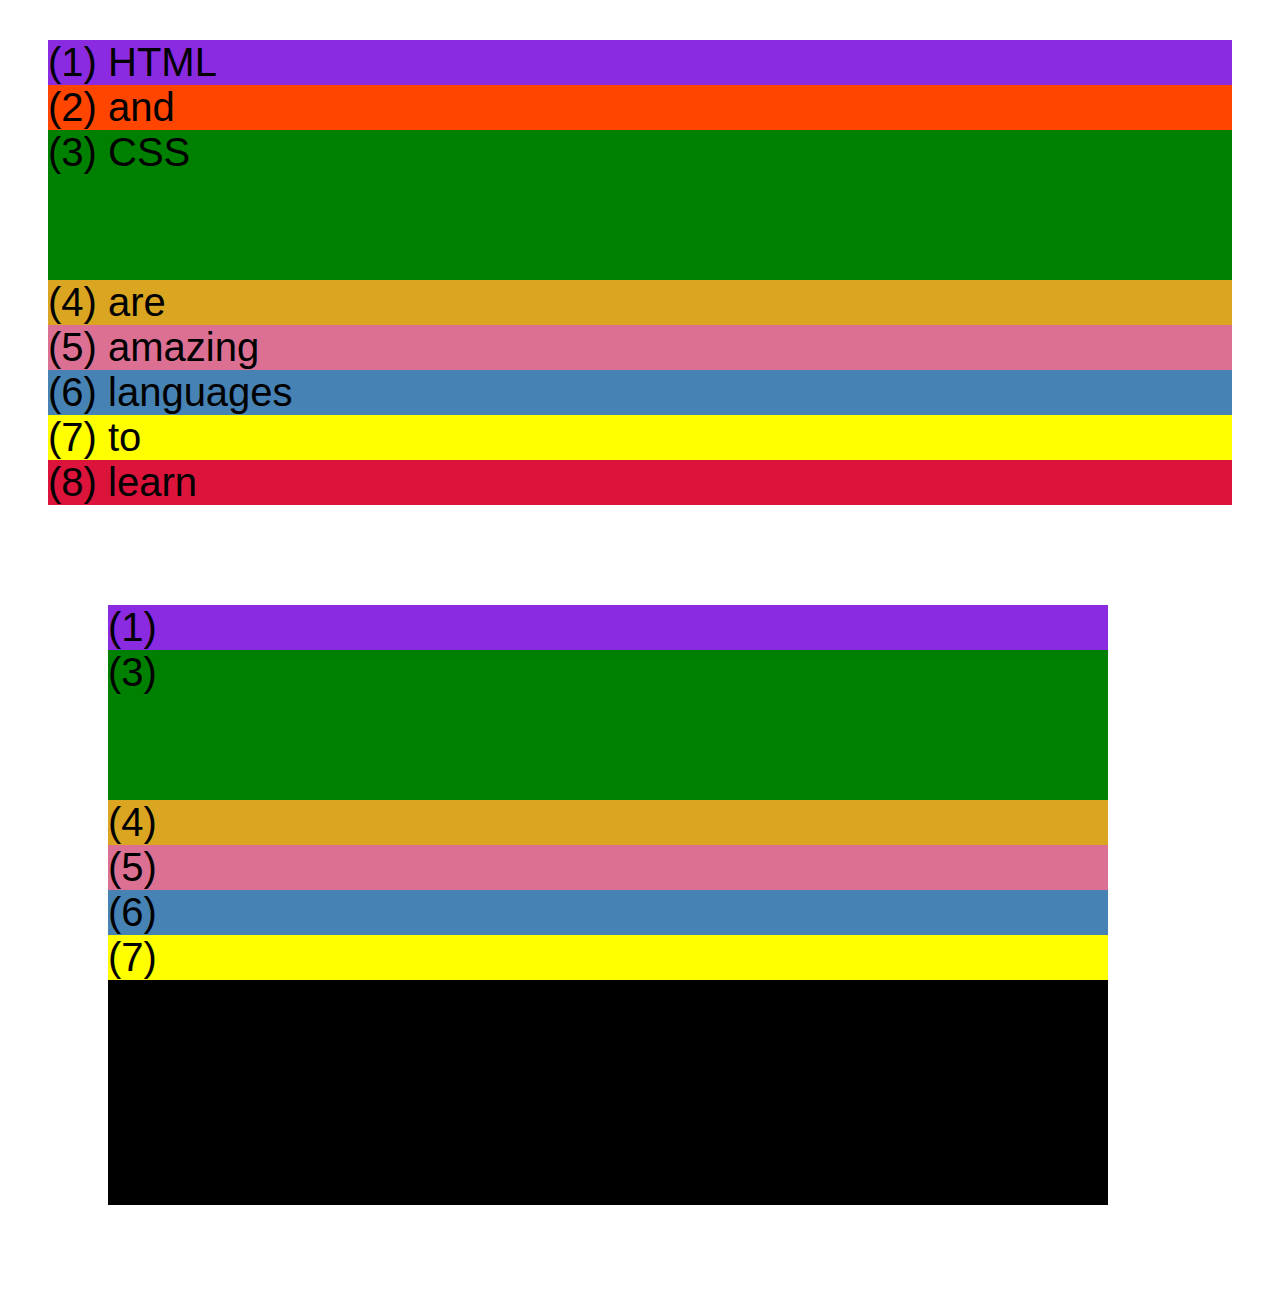
==== css-grid.html @ 406cf1f6 "initial setup of flexbox" ====
<!DOCTYPE html>
<html lang="en">
  <head>
    <meta charset="UTF-8" />
    <meta http-equiv="X-UA-Compatible" content="IE=edge" />
    <meta name="viewport" content="width=device-width, initial-scale=1.0" />
    <title>CSS Grid</title>
    <style>
      .el--1 {
        background-color: blueviolet;
      }
      .el--2 {
        background-color: orangered;
      }
      .el--3 {
        background-color: green;
        height: 150px;
      }
      .el--4 {
        background-color: goldenrod;
      }
      .el--5 {
        background-color: palevioletred;
      }
      .el--6 {
        background-color: steelblue;
      }
      .el--7 {
        background-color: yellow;
      }
      .el--8 {
        background-color: crimson;
      }

      .container--1 {
        /* STARTER */
        font-family: sans-serif;
        background-color: #ddd;
        font-size: 40px;
        margin: 40px;

        /* CSS GRID */
      }

      .container--2 {
        /* STARTER */
        font-family: sans-serif;
        background-color: black;
        font-size: 40px;
        margin: 100px;

        width: 1000px;
        height: 600px;

        /* CSS GRID */
      }
    </style>
  </head>
  <body>
    <div class="container--1">
      <div class="el el--1">(1) HTML</div>
      <div class="el el--2">(2) and</div>
      <div class="el el--3">(3) CSS</div>
      <div class="el el--4">(4) are</div>
      <div class="el el--5">(5) amazing</div>
      <div class="el el--6">(6) languages</div>
      <div class="el el--7">(7) to</div>
      <div class="el el--8">(8) learn</div>
    </div>

    <div class="container--2">
      <div class="el el--1">(1)</div>
      <div class="el el--3">(3)</div>
      <div class="el el--4">(4)</div>
      <div class="el el--5">(5)</div>
      <div class="el el--6">(6)</div>
      <div class="el el--7">(7)</div>
    </div>
  </body>
</html>
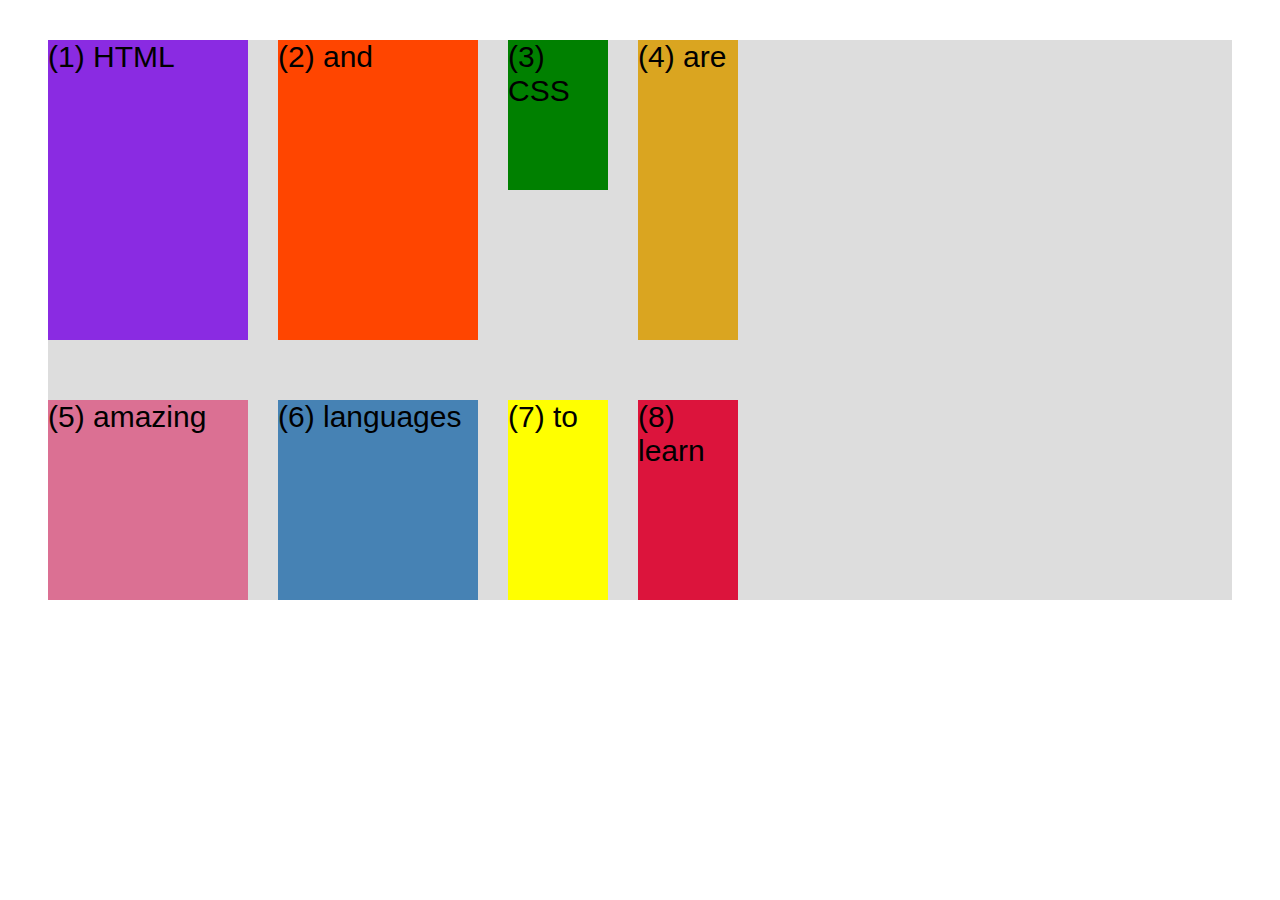
==== commit 69620aee: "Introduction to CSS Grid" ====
--- a/css-grid.html
+++ b/css-grid.html
@@ -36,13 +36,21 @@
         /* STARTER */
         font-family: sans-serif;
         background-color: #ddd;
-        font-size: 40px;
+        font-size: 30px;
         margin: 40px;
 
         /* CSS GRID */
+        display: grid;
+        grid-template-columns: 200px 200px 100px 100px;
+        grid-template-rows: 300px 200px;
+
+        /* gap: 30px; */
+        column-gap: 30px;
+        row-gap: 60px;
       }
 
       .container--2 {
+        display: none;
         /* STARTER */
         font-family: sans-serif;
         background-color: black;
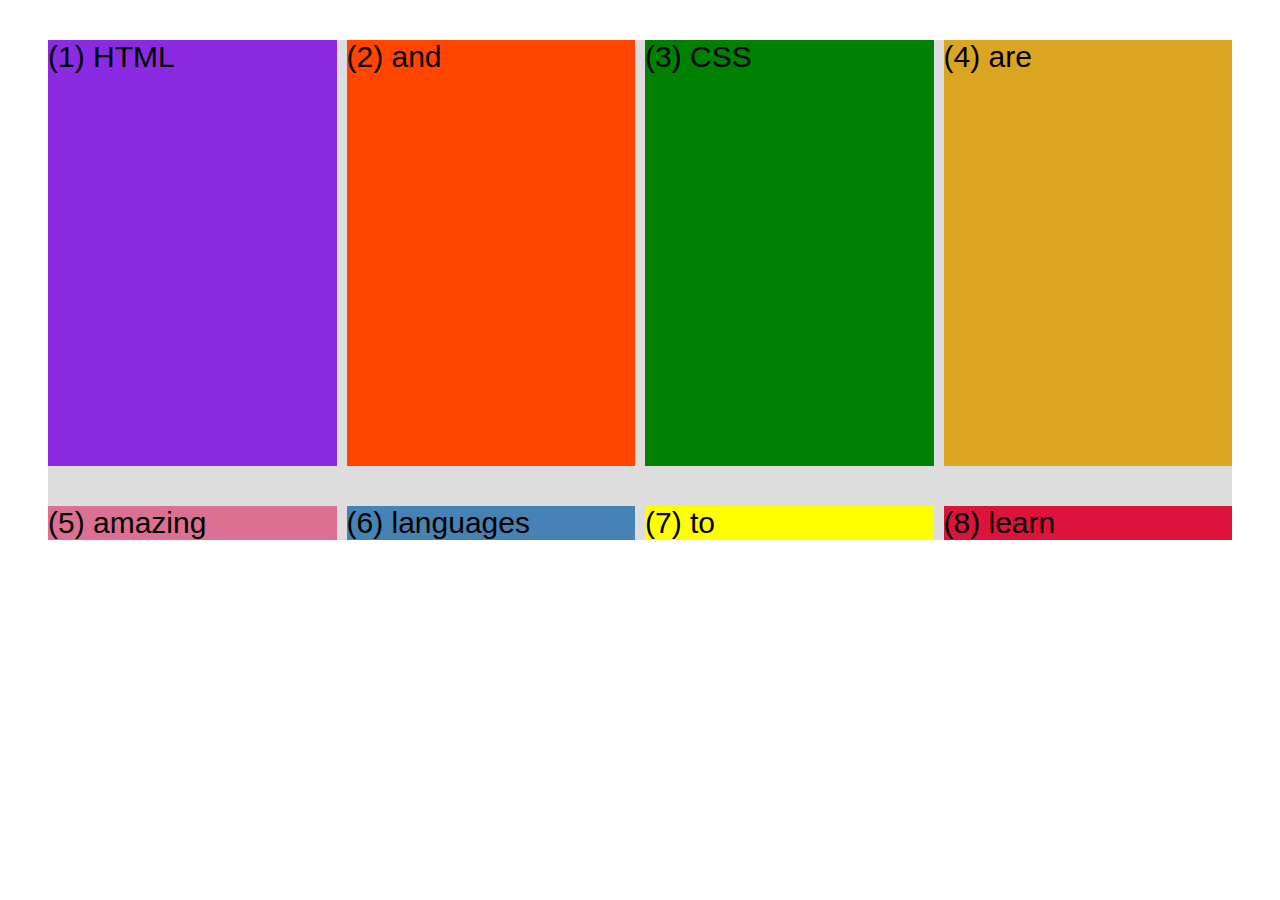
==== commit fb351659: "Sizing Grid Columns and Rows" ====
--- a/css-grid.html
+++ b/css-grid.html
@@ -14,7 +14,7 @@
       }
       .el--3 {
         background-color: green;
-        height: 150px;
+        /* height: 150px; */
       }
       .el--4 {
         background-color: goldenrod;
@@ -41,12 +41,21 @@
 
         /* CSS GRID */
         display: grid;
-        grid-template-columns: 200px 200px 100px 100px;
-        grid-template-rows: 300px 200px;
+        /* grid-template-columns: 200px 200px 1fr 1fr; */
+        /* grid-template-columns: 1fr 1fr 1fr auto; */
+        /* grid-template-columns: 1fr 1fr 1fr auto; */
+        /* grid-template-rows: 300px 200px; */
+
+        grid-template-columns: repeat(
+          4,
+          1fr
+        ); /* the same with this -> grid-template-columns: 1fr 1fr 1fr 1fr; */
+        grid-template-rows: 1fr auto;
+        height: 500px;
 
         /* gap: 30px; */
-        column-gap: 30px;
-        row-gap: 60px;
+        column-gap: 10px;
+        row-gap: 40px;
       }
 
       .container--2 {
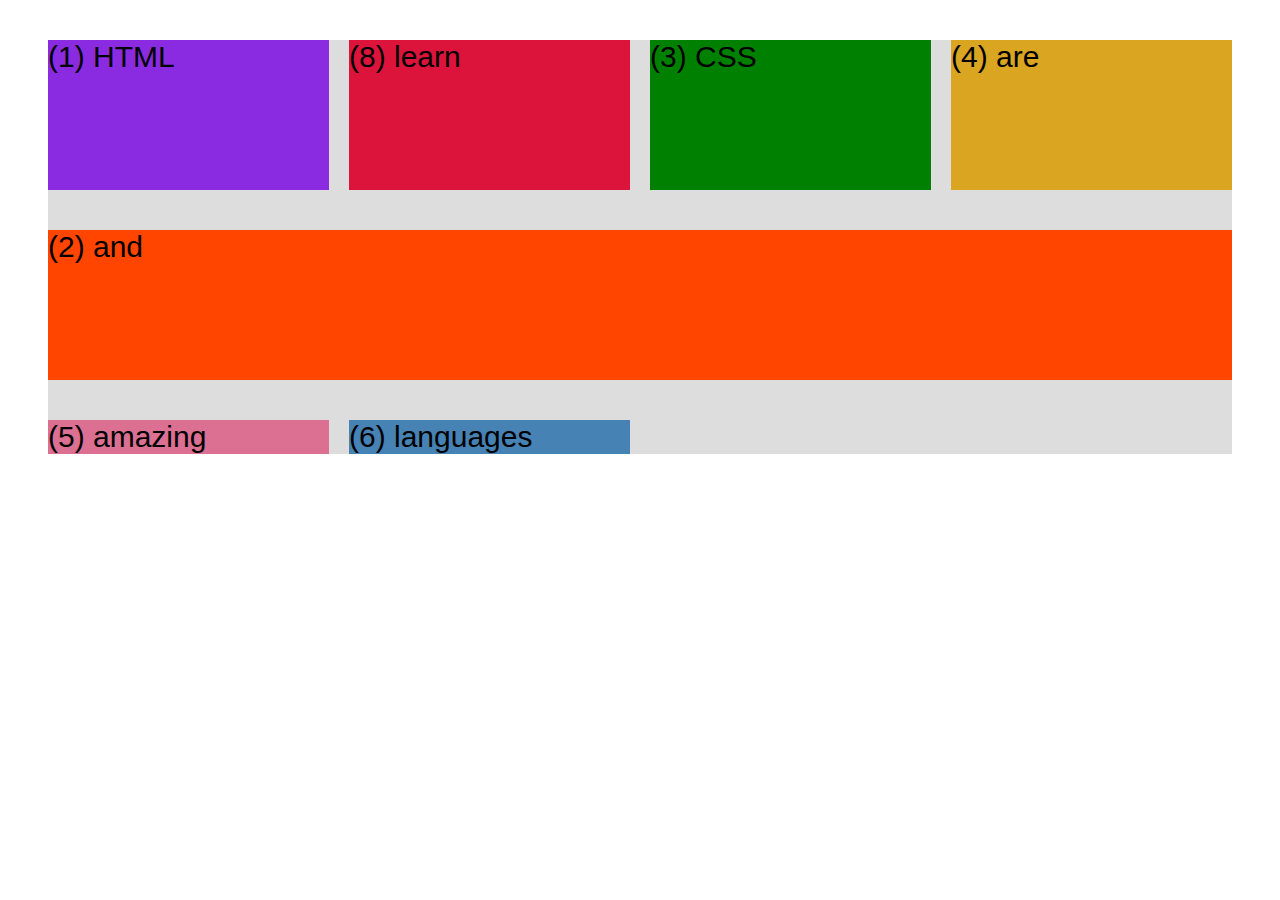
==== commit 859a0705: "Placing and Spanning Grid Items" ====
--- a/css-grid.html
+++ b/css-grid.html
@@ -14,7 +14,7 @@
       }
       .el--3 {
         background-color: green;
-        /* height: 150px; */
+        height: 150px;
       }
       .el--4 {
         background-color: goldenrod;
@@ -50,12 +50,29 @@
           4,
           1fr
         ); /* the same with this -> grid-template-columns: 1fr 1fr 1fr 1fr; */
-        grid-template-rows: 1fr auto;
-        height: 500px;
+        grid-template-rows: 1fr 1fr;
+        /* height: 500px; */
 
         /* gap: 30px; */
-        column-gap: 10px;
+        column-gap: 20px;
         row-gap: 40px;
+      }
+
+      .el--8 {
+        grid-column: 2 / 3;
+        /* grid-row: 1 / span 2; */
+        grid-row: 1 / 2;
+      }
+
+      .el--2 {
+        /* grid-column: 1 / 4; */
+        /* grid-column: 1 / span 4; */
+        grid-column: 1 / -1;
+        grid-row: 2;
+      }
+
+      .el--6 {
+        /* grid-row: 3 / 5; */
       }
 
       .container--2 {
@@ -81,7 +98,7 @@
       <div class="el el--4">(4) are</div>
       <div class="el el--5">(5) amazing</div>
       <div class="el el--6">(6) languages</div>
-      <div class="el el--7">(7) to</div>
+      <!-- <div class="el el--7">(7) to</div> -->
       <div class="el el--8">(8) learn</div>
     </div>
 
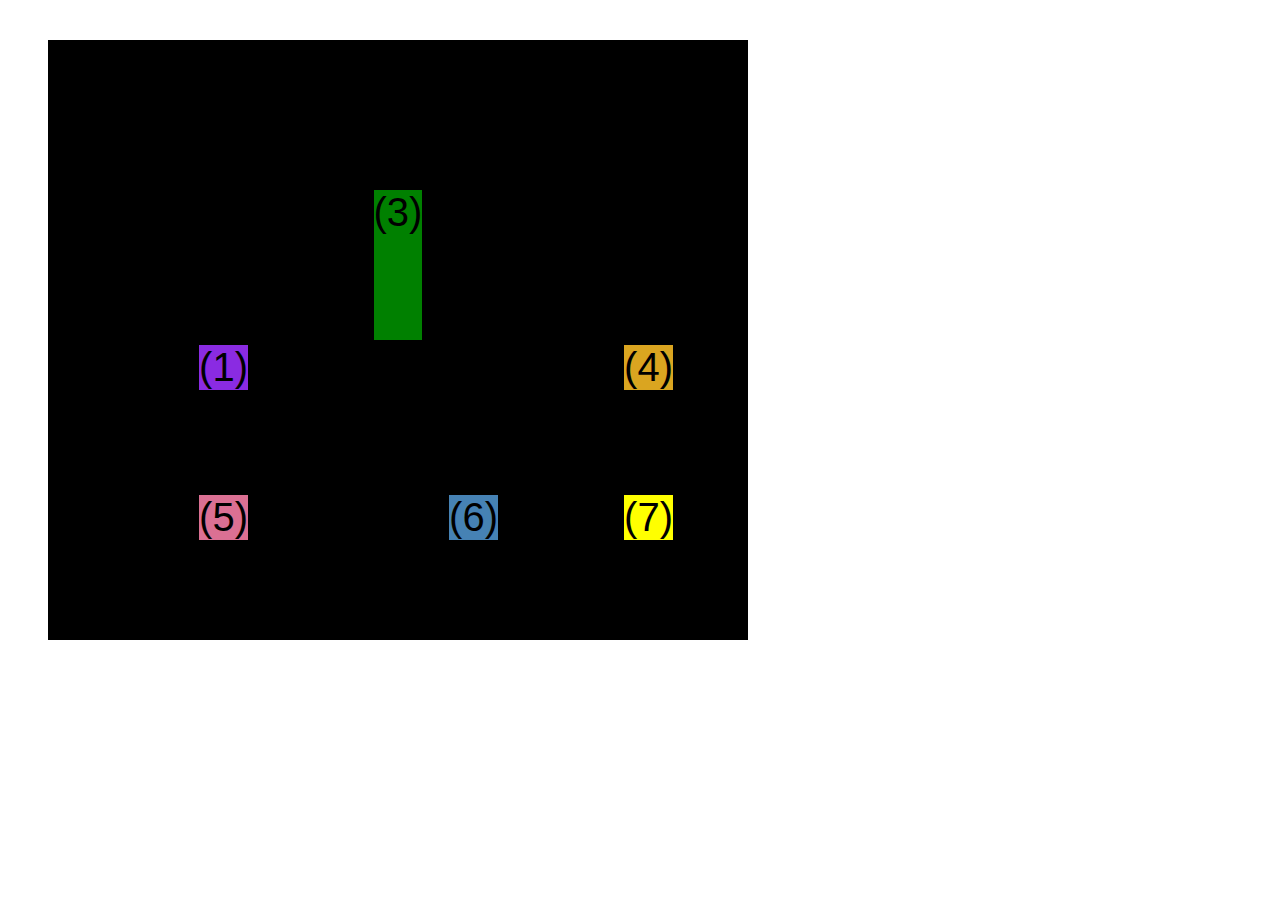
==== commit 02a4005e: "Aligning Grid Items and Tracks" ====
--- a/css-grid.html
+++ b/css-grid.html
@@ -56,6 +56,9 @@
         /* gap: 30px; */
         column-gap: 20px;
         row-gap: 40px;
+
+        /* TEMP */
+        display: none;
       }
 
       .el--8 {
@@ -76,17 +79,36 @@
       }
 
       .container--2 {
-        display: none;
         /* STARTER */
         font-family: sans-serif;
         background-color: black;
         font-size: 40px;
-        margin: 100px;
+        margin: 40px;
 
-        width: 1000px;
+        width: 700px;
         height: 600px;
 
         /* CSS GRID */
+        display: grid;
+        grid-template-columns: 125px 200px 125px;
+        grid-template-rows: 250px 100px;
+        gap: 50px;
+
+        /* Aligning tracks inside container:display:
+        Distribute empty space */
+        justify-content: center;
+        /* justify-content: space-between; */
+        align-content: center;
+
+        /* Aligning items INSIDE cells: 
+        Moving items around inside cells */
+        align-items: end;
+        justify-items: end;
+      }
+
+      .el--3 {
+        align-self: center;
+        justify-self: center;
       }
     </style>
   </head>
